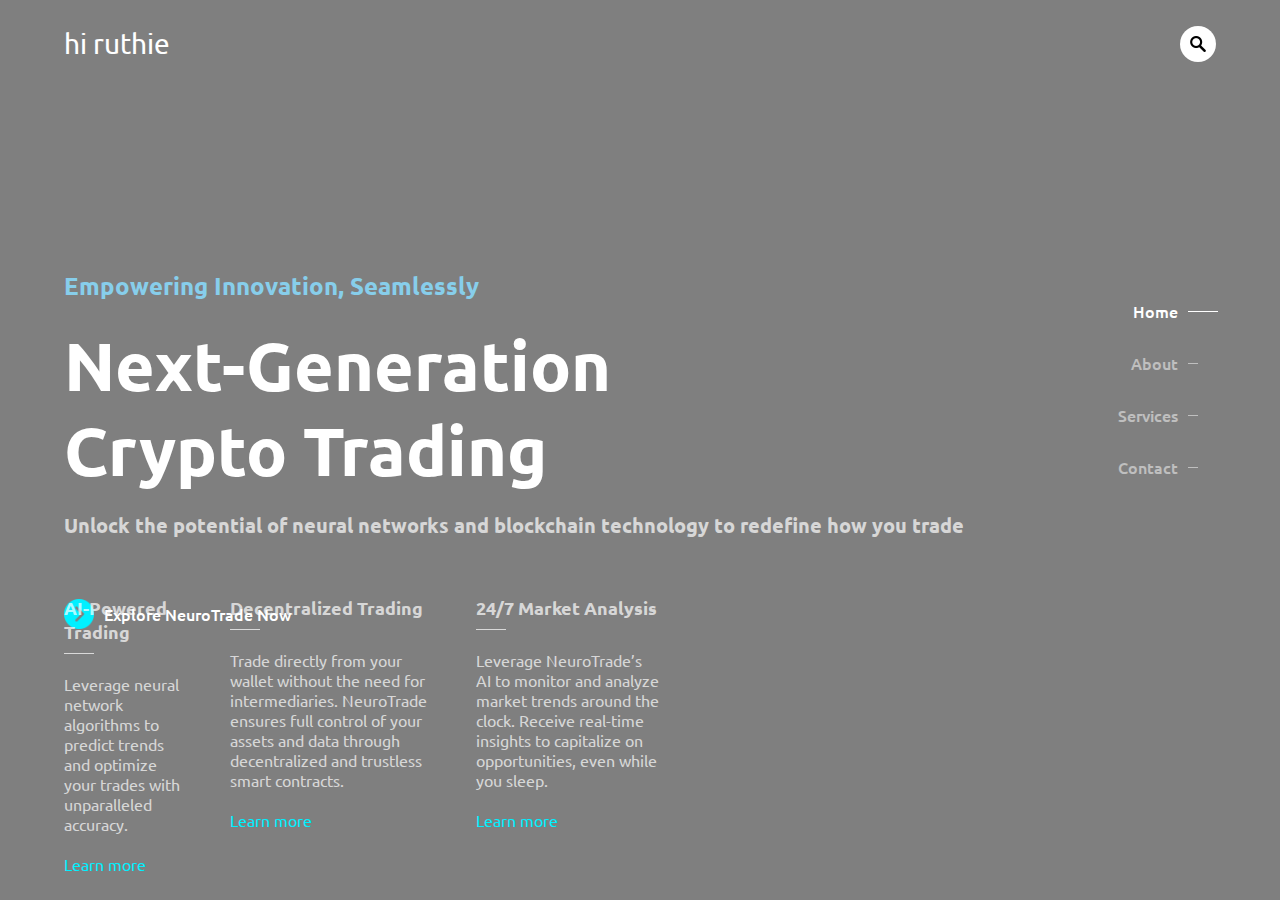
==== index.html @ 3a82b4f2 "Add files via upload" ====
<!DOCTYPE html>
<html lang="en">


<head>
    <meta charset="UTF-8">
    <link rel="shortcut icon" type="x-icon" href="C:\Users\dwarf\Downloads\yoga-landing-page-with-video-background-main\yoga-landing-page-with-video-background-main\images\untitled.png">
    <meta http-equiv="X-UA-Compatible" content="IE=edge">
    <meta name="viewport" content="width=device-width, initial-scale=1.0">
    <title>Neuro</title>
    <link rel="stylesheet" href="css/style.css">
    <style>
body {
            opacity: 0;
            transition: opacity 1s ease-in-out, background-color 1s ease-in-out;
            background-color: #121212; /* Initial dark color */
        }
        body.loaded {
            opacity: 1;
            background-color: #ffffff; /* Final light background color */
        }

        .about p {
            line-height: 1.6;
        }
    </style>
</head>

<body>
    <div class="container">
        <video src="C:\Users\dwarf\Videos\Purple Dots and Lines Digital Plexus Abstract Background Seamless Loop.mp4" autoplay loop muted></video>

        <header>
            <a href="#" class="logo">
                
                hi ruthie
            </a>
            <div class="search-box">
                <img src="images/search.png" alt="Search">
                <input type="text" placeholder="Search">
            </div>
        </header>

        <main>
            <div class="about">
                <h5>Empowering Innovation, Seamlessly</h5>
                <h1>Next-Generation <br> Crypto Trading</h1>
                <h4>Unlock the potential of neural networks and blockchain technology to redefine how you trade</h4>
                <a href="#" class="discover">
                    <img src="images/next.png" alt="Next">
                    Explore NeuroTrade Now
                </a>
            </div>
            <ol class="links">
                <li><a href="index.html" class="active">home</a></li>
                <li><a href="about.html">about</a></li>
                <li><a href="#">services</a></li>
                <li><a href="#">contact</a></li>
            </ol>            
            </ol>
        </main>
        <footer>
            <ul>
                <li>
                    <h4>AI-Powered Trading</h4>
                    <p>Leverage neural network algorithms to predict trends and optimize your trades with unparalleled accuracy.</p>
                    <a href="#">Learn more</a>
                </li>
                <li>
                    <h4> Decentralized Trading</h4>
                    <p>Trade directly from your wallet without the need for intermediaries. NeuroTrade ensures full control of your assets and data through decentralized and trustless smart contracts.</p>
                    <a href="#">Learn more</a>
                </li>
                <li>
                    <h4>24/7 Market Analysis</h4>
                    <p>Leverage NeuroTrade’s AI to monitor and analyze market trends around the clock. Receive real-time insights to capitalize on opportunities, even while you sleep.</p>
                    <a href="#">Learn more</a>
                </li>
            </ul>
        </footer>
    </div>
</body>
<script>
    document.addEventListener("DOMContentLoaded", () => {
        document.body.classList.add("loaded");
    });

    document.querySelectorAll('a').forEach(link => {
        link.addEventListener('click', event => {
            const href = link.getAttribute('href');
            if (href && href !== '#') {
                event.preventDefault();
                document.body.style.opacity = 0;
                setTimeout(() => {
                    window.location.href = href;
                }, 500);
            }
        });
    });
</script>
</body>

</html>
---- css/style.css ----
/* 
Created by Web Xplained

Check our youtube channel to know the process behind this project
https://www.youtube.com/channel/UC4sWzrFzcFKCoGYj6PaIsDg 

*/

@import url('https://fonts.googleapis.com/css2?family=Ubuntu:wght@300;400;500;700&display=swap');
*, *::after, *::before {
    padding: 0;
    margin: 0;
    box-sizing: border-box;
}

body {
    font-family: 'Ubuntu', sans-serif;
}

body::after {
    content: '';
    position: absolute;
    top: 0;
    left: 0;
    width: 100%;
    height: 100%;
    background-color: rgba(0, 0, 0, 0.5);
}

video {
    position: absolute;
    top: 0;
    left: 0;
    height: 100vh;
    width: 100%;
    object-fit: cover;
}

.container {
    height: 100vh;
    width: 100vw;
}

header {
    position: absolute;
    z-index: 2;
    top: 0;
    left: 0;
    width: 100%;
    padding: 2% 5%;
    display: flex;
    align-items: center;
    justify-content: space-between;
}

header a.logo {
    display: flex;
    text-decoration: none;
    align-items: center;
    font-size: 28px;
    color: white;
}

header a.logo img {
    width: 40px;
    margin-right: 5px;
}

header .search-box {
    display: flex;
    align-items: center;
    width: fit-content;
    background-color: white;
    overflow: hidden;
    border-radius: 50px;
    padding: 10px;
    cursor: pointer;
}

header .search-box img {
    width: 16px;
}

header .search-box input {
    background-color: transparent;
    outline: none;
    border: none;
    color: black;
    max-width: 0;
}

header .search-box:hover input, header .search-box:active input {
    max-width: fit-content;
    margin-left: 5px;
}

main {
    position: relative;
    height: 100vh;
}

h5 {
    color: skyblue;
    font-size: 24px;
}

h1 {
    margin: 20px 0;
    font-size: 68px;
}

h4 {
    font-size: 20px;
    color: rgba(256, 256, 256, 0.7);
}

main .about {
    position: absolute;
    top: 30%;
    left: 5%;
    z-index: 2;
    color: white;
}

.about a.discover {
    display: flex;
    justify-content: flex-start;
    align-items: center;
    text-decoration: none;
    color: white;
    margin-top: 60px;
    font-weight: 500;
}

.about a.discover img {
    width: 30px;
    margin-right: 10px;
}

main ol.links {
    position: absolute;
    top: 30%;
    right: 8%;
    z-index: 2;
    color: white;
    list-style-type: none;
}

main ol.links a {
    position: relative;
    display: block;
    text-decoration: none;
    color: white;
    text-transform: capitalize;
    font-weight: 500;
    margin: 30px 0;
    text-align: right;
    opacity: 0.5;
    transition: all 0.5s ease-in;
}

main ol.links a::after {
    content: '';
    position: absolute;
    right: -20px;
    top: 50%;
    width: 10px;
    height: 1px;
    background-color: white;
    transition: all 0.5s ease-in;
}

main ol.links a.active, main ol.links a:hover {
    opacity: 1;
    transition: all 0.5s ease-in;
}

main ol.links a.active::after, main ol.links a:hover::after {
    right: -40px;
    width: 30px;
    transition: all 0.5s ease-in;
}

footer {
    position: absolute;
    bottom: 0;
    z-index: 2;
    padding: 2% 5%;
    max-width: 60%;
}

footer ul {
    display: flex;
    list-style-type: none;
    justify-content: space-between;
    align-items: flex-start;
}

footer ul li {
    padding-right: 7%;
}

footer h4 {
    position: relative;
    margin-bottom: 30px;
    font-size: 18px;
    font-weight: 700;
}

footer h4::before {
    content: '';
    position: absolute;
    left: 0;
    bottom: -10px;
    width: 30px;
    height: 1px;
    background-color: rgba(256, 256, 256, 0.7);
}

footer p {
    color: rgba(256, 256, 256, 0.7);
    padding-bottom: 20px;
}

footer a {
    text-decoration: none;
    color: #00F0FF;
}

/* 
Created by Web Xplained

Check our youtube channel to know the process behind this project
https://www.youtube.com/channel/UC4sWzrFzcFKCoGYj6PaIsDg 

*/
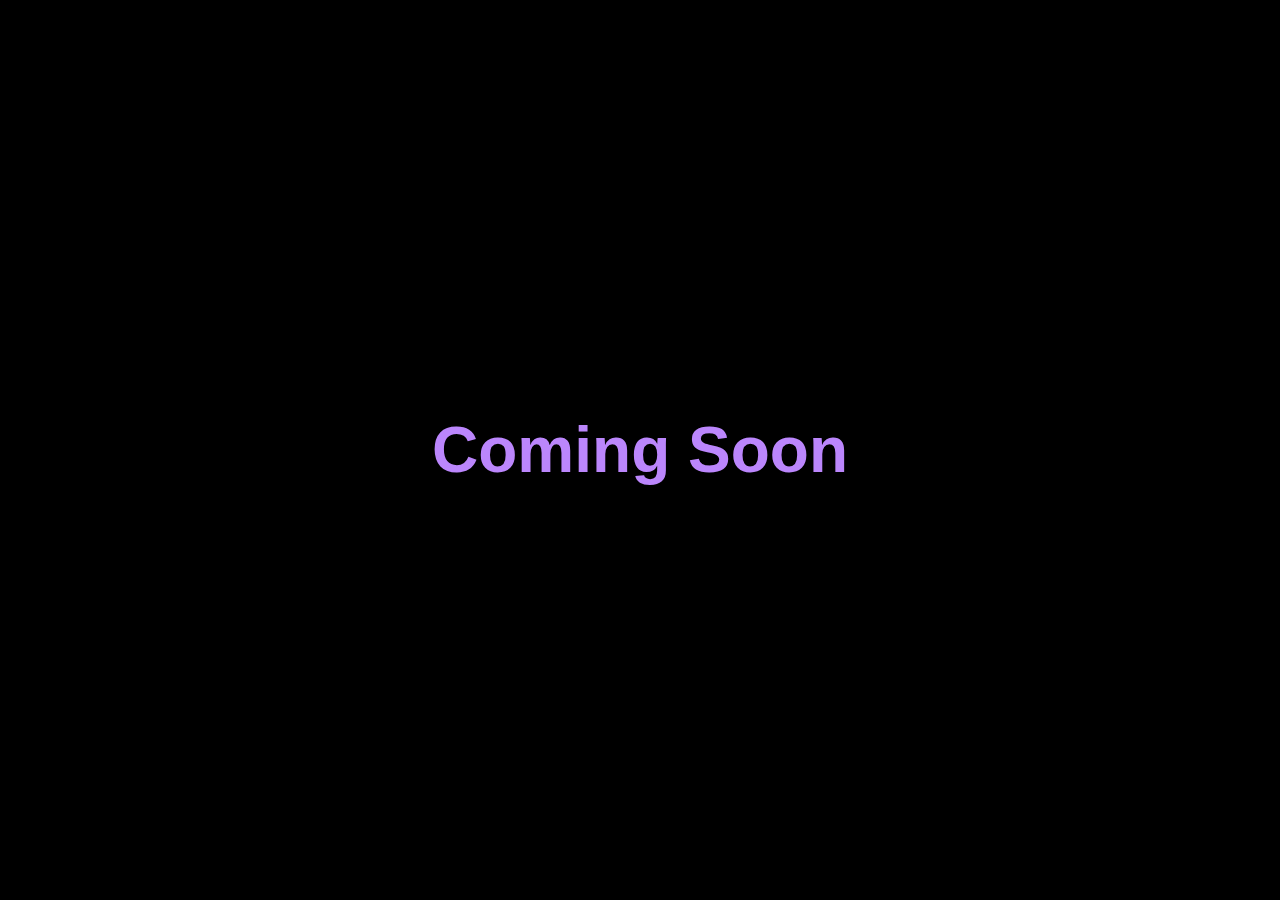
==== commit ca736ccf: "Update index.html" ====
--- a/index.html
+++ b/index.html
@@ -1,104 +1,64 @@
-
 <!DOCTYPE html>
 <html lang="en">
 
-
 <head>
     <meta charset="UTF-8">
-    <link rel="shortcut icon" type="x-icon" href="C:\Users\dwarf\Downloads\yoga-landing-page-with-video-background-main\yoga-landing-page-with-video-background-main\images\untitled.png">
-    <meta http-equiv="X-UA-Compatible" content="IE=edge">
     <meta name="viewport" content="width=device-width, initial-scale=1.0">
-    <title>Neuro</title>
-    <link rel="stylesheet" href="css/style.css">
+    <title>Neuro - Coming Soon</title>
     <style>
-body {
-            opacity: 0;
-            transition: opacity 1s ease-in-out, background-color 1s ease-in-out;
-            background-color: #121212; /* Initial dark color */
-        }
-        body.loaded {
-            opacity: 1;
-            background-color: #ffffff; /* Final light background color */
+        body {
+            margin: 0;
+            font-family: -apple-system, BlinkMacSystemFont, "Segoe UI", Roboto, "Helvetica Neue", Arial, sans-serif;
+            color: #ffffff;
+            background: #000000;
+            overflow: hidden;
         }
 
-        .about p {
-            line-height: 1.6;
+        .container video {
+            position: fixed;
+            top: 0;
+            left: 0;
+            width: 100%;
+            height: 100%;
+            object-fit: cover;
+            z-index: -1;
+        }
+
+        header {
+            position: fixed;
+            top: 20px;
+            left: 20px;
+            z-index: 1000;
+        }
+
+        header img {
+            height: 50px;
+        }
+
+        .content {
+            position: absolute;
+            top: 50%;
+            left: 50%;
+            transform: translate(-50%, -50%);c
+            text-align: center;
+        }
+
+        .content h1 {
+            font-size: 4rem;
+            color: #bb86fc;
+            margin: 0;
         }
     </style>
 </head>
 
 <body>
     <div class="container">
-        <video src="C:\Users\dwarf\Videos\Purple Dots and Lines Digital Plexus Abstract Background Seamless Loop.mp4" autoplay loop muted></video>
+        <video src="yoga-landing-page-with-video-background-main\videos\Purple Dots and Lines Digital Plexus Abstract Background Seamless Loop.mp4" autoplay loop muted></video>
+    </div>
 
-        <header>
-            <a href="#" class="logo">
-                
-                hi ruthie
-            </a>
-            <div class="search-box">
-                <img src="images/search.png" alt="Search">
-                <input type="text" placeholder="Search">
-            </div>
-        </header>
-
-        <main>
-            <div class="about">
-                <h5>Empowering Innovation, Seamlessly</h5>
-                <h1>Next-Generation <br> Crypto Trading</h1>
-                <h4>Unlock the potential of neural networks and blockchain technology to redefine how you trade</h4>
-                <a href="#" class="discover">
-                    <img src="images/next.png" alt="Next">
-                    Explore NeuroTrade Now
-                </a>
-            </div>
-            <ol class="links">
-                <li><a href="index.html" class="active">home</a></li>
-                <li><a href="about.html">about</a></li>
-                <li><a href="#">services</a></li>
-                <li><a href="#">contact</a></li>
-            </ol>            
-            </ol>
-        </main>
-        <footer>
-            <ul>
-                <li>
-                    <h4>AI-Powered Trading</h4>
-                    <p>Leverage neural network algorithms to predict trends and optimize your trades with unparalleled accuracy.</p>
-                    <a href="#">Learn more</a>
-                </li>
-                <li>
-                    <h4> Decentralized Trading</h4>
-                    <p>Trade directly from your wallet without the need for intermediaries. NeuroTrade ensures full control of your assets and data through decentralized and trustless smart contracts.</p>
-                    <a href="#">Learn more</a>
-                </li>
-                <li>
-                    <h4>24/7 Market Analysis</h4>
-                    <p>Leverage NeuroTrade’s AI to monitor and analyze market trends around the clock. Receive real-time insights to capitalize on opportunities, even while you sleep.</p>
-                    <a href="#">Learn more</a>
-                </li>
-            </ul>
-        </footer>
+    <div class="content">
+        <h1>Coming Soon</h1>
     </div>
-</body>
-<script>
-    document.addEventListener("DOMContentLoaded", () => {
-        document.body.classList.add("loaded");
-    });
-
-    document.querySelectorAll('a').forEach(link => {
-        link.addEventListener('click', event => {
-            const href = link.getAttribute('href');
-            if (href && href !== '#') {
-                event.preventDefault();
-                document.body.style.opacity = 0;
-                setTimeout(() => {
-                    window.location.href = href;
-                }, 500);
-            }
-        });
-    });
-</script>
 </body>
 
 </html>
